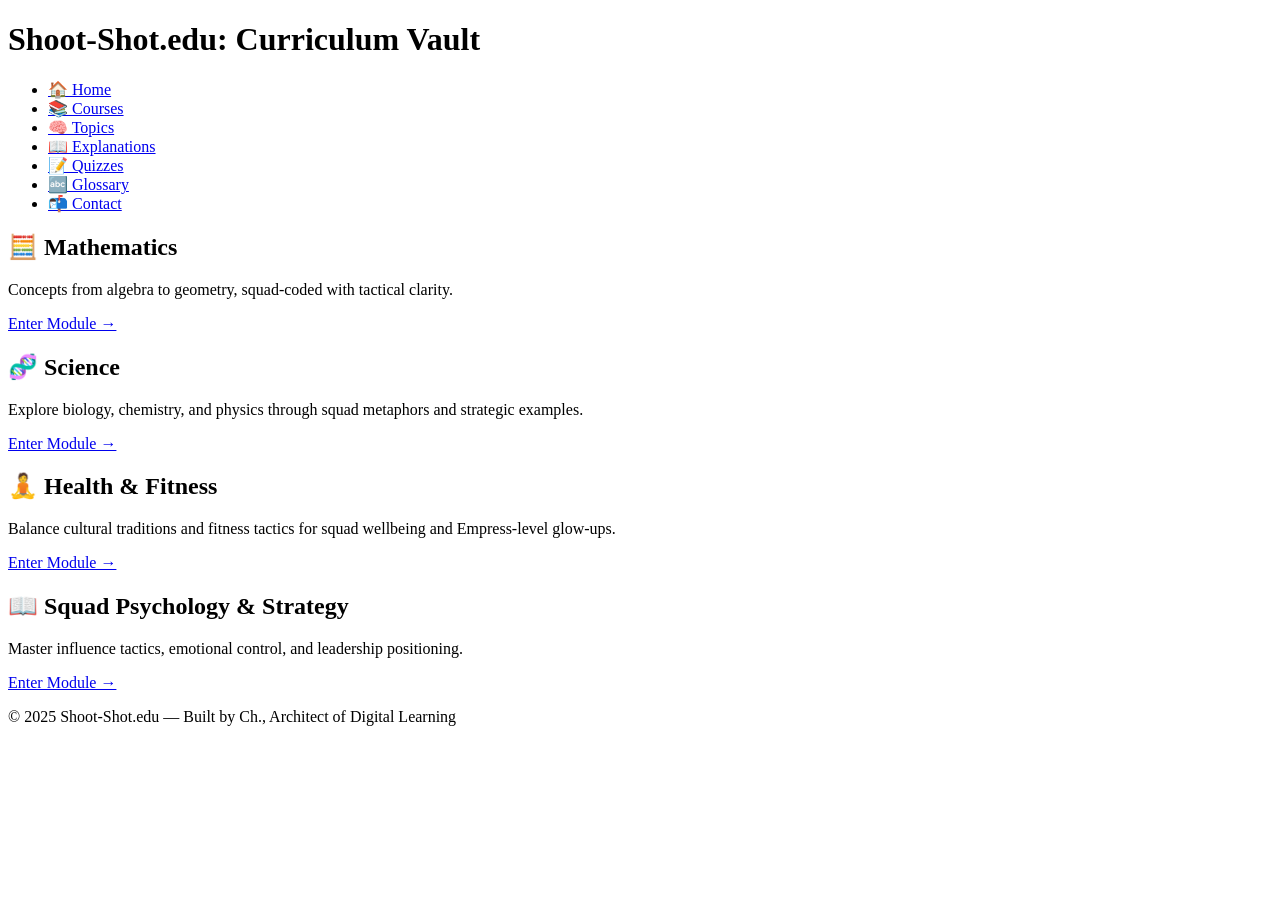
==== courses.html @ aea77cc2 "Create courses.html" ====
<!DOCTYPE html>
<html lang="en">
<head>
  <meta charset="UTF-8">
  <title>Courses | Shoot-Shot.edu</title>
  <link rel="stylesheet" href="style.css">
</head>
<body>
  <header>
    <h1>Shoot-Shot.edu: Curriculum Vault</h1>
    <nav>
      <ul>
        <li><a href="index.html">🏠 Home</a></li>
        <li><a href="courses.html">📚 Courses</a></li>
        <li><a href="topics.html">🧠 Topics</a></li>
        <li><a href="explanations.html">📖 Explanations</a></li>
        <li><a href="quizzes.html">📝 Quizzes</a></li>
        <li><a href="glossary.html">🔤 Glossary</a></li>
        <li><a href="contact.html">📬 Contact</a></li>
      </ul>
    </nav>
  </header>

  <main>
    <section>
      <h2>🧮 Mathematics</h2>
      <p>Concepts from algebra to geometry, squad-coded with tactical clarity.</p>
      <a href="math.html">Enter Module →</a>
    </section>

    <section>
      <h2>🧬 Science</h2>
      <p>Explore biology, chemistry, and physics through squad metaphors and strategic examples.</p>
      <a href="science.html">Enter Module →</a>
    </section>

    <section>
      <h2>🧘 Health & Fitness</h2>
      <p>Balance cultural traditions and fitness tactics for squad wellbeing and Empress-level glow-ups.</p>
      <a href="health.html">Enter Module →</a>
    </section>

    <section>
      <h2>📖 Squad Psychology & Strategy</h2>
      <p>Master influence tactics, emotional control, and leadership positioning.</p>
      <a href="squad-strategy.html">Enter Module →</a>
    </section>
  </main>

  <footer>
    <p>© 2025 Shoot-Shot.edu — Built by Ch., Architect of Digital Learning</p>
  </footer>
</body>
</html>
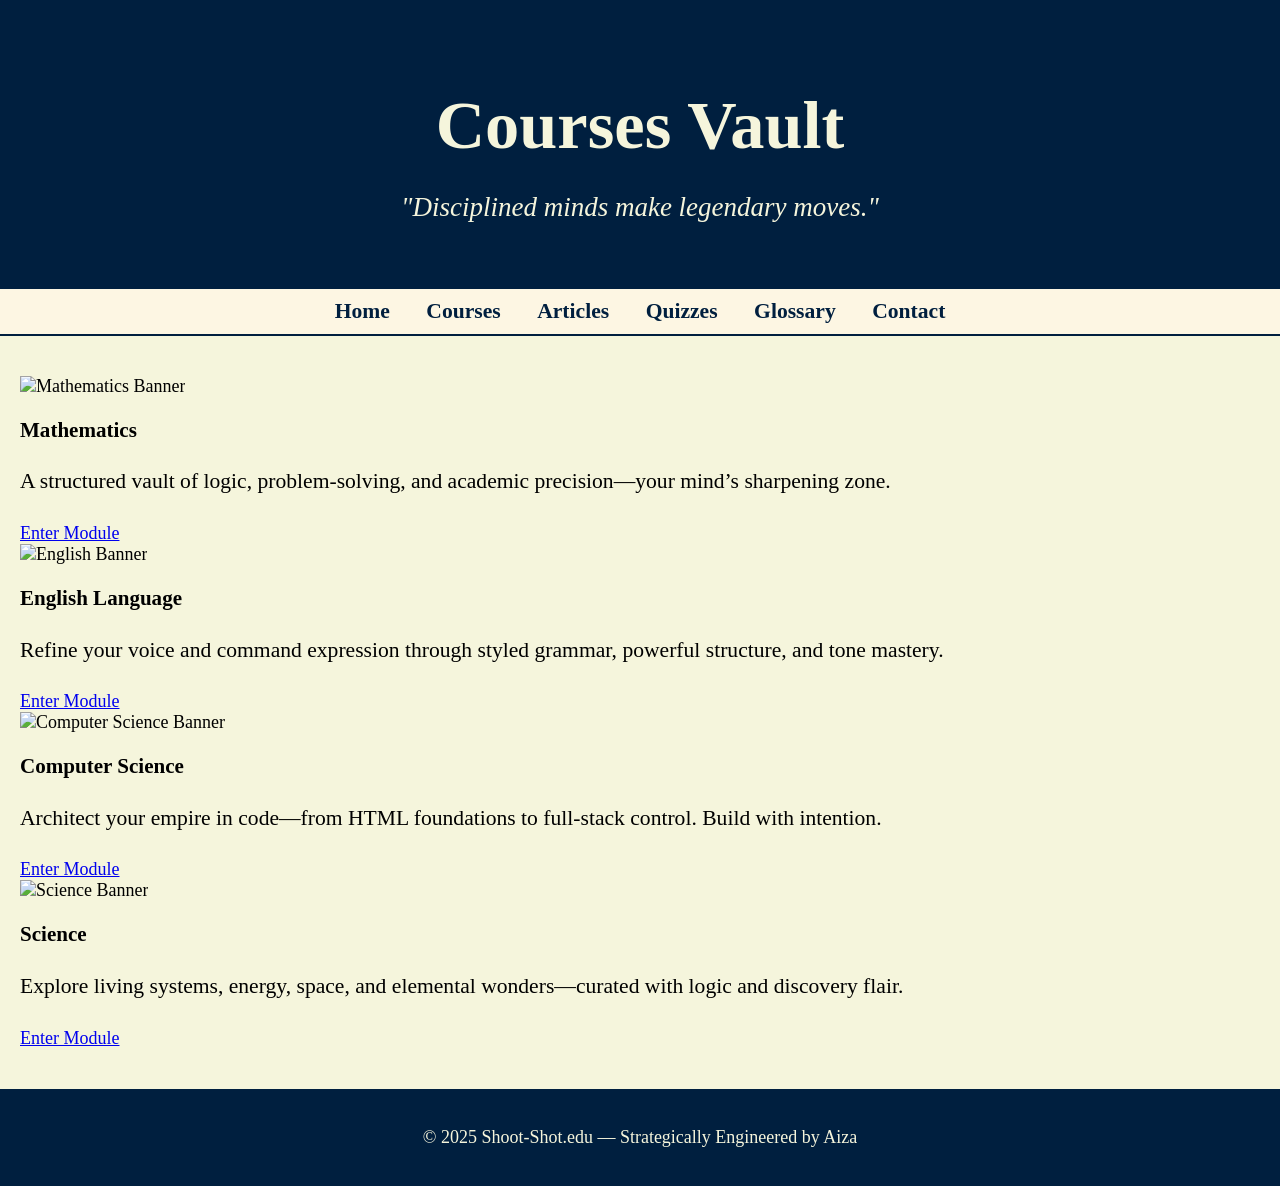
==== commit 16205046: "Update courses.html" ====
--- a/courses.html
+++ b/courses.html
@@ -1,54 +1,69 @@
 <!DOCTYPE html>
 <html lang="en">
 <head>
-  <meta charset="UTF-8">
+  <meta charset="UTF-8" />
   <title>Courses | Shoot-Shot.edu</title>
-  <link rel="stylesheet" href="style.css">
+  <link rel="stylesheet" href="style.css" />
 </head>
 <body>
+
   <header>
-    <h1>Shoot-Shot.edu: Curriculum Vault</h1>
-    <nav>
-      <ul>
-        <li><a href="index.html">🏠 Home</a></li>
-        <li><a href="courses.html">📚 Courses</a></li>
-        <li><a href="topics.html">🧠 Topics</a></li>
-        <li><a href="explanations.html">📖 Explanations</a></li>
-        <li><a href="quizzes.html">📝 Quizzes</a></li>
-        <li><a href="glossary.html">🔤 Glossary</a></li>
-        <li><a href="contact.html">📬 Contact</a></li>
-      </ul>
-    </nav>
+    <h1>Courses Vault</h1>
+    <p class="quote">"Disciplined minds make legendary moves."</p>
   </header>
 
+  <nav>
+    <ul>
+      <li><a href="index.html">Home</a></li>
+      <li><a href="courses.html">Courses</a></li>
+      <li><a href="topics.html">Articles</a></li>
+      <li><a href="quizzes.html">Quizzes</a></li>
+      <li><a href="glossary.html">Glossary</a></li>
+      <li><a href="contact.html">Contact</a></li>
+    </ul>
+  </nav>
+
   <main>
-    <section>
-      <h2>🧮 Mathematics</h2>
-      <p>Concepts from algebra to geometry, squad-coded with tactical clarity.</p>
-      <a href="math.html">Enter Module →</a>
-    </section>
+    <section class="course-grid">
 
-    <section>
-      <h2>🧬 Science</h2>
-      <p>Explore biology, chemistry, and physics through squad metaphors and strategic examples.</p>
-      <a href="science.html">Enter Module →</a>
-    </section>
+      <!-- Mathematics -->
+      <div class="course-card">
+        <img src="images/math-banner.jpg" alt="Mathematics Banner" />
+        <h3>Mathematics</h3>
+        <p>A structured vault of logic, problem-solving, and academic precision—your mind’s sharpening zone.</p>
+        <a href="math.html" class="course-btn">Enter Module</a>
+      </div>
 
-    <section>
-      <h2>🧘 Health & Fitness</h2>
-      <p>Balance cultural traditions and fitness tactics for squad wellbeing and Empress-level glow-ups.</p>
-      <a href="health.html">Enter Module →</a>
-    </section>
+      <!-- English Language -->
+      <div class="course-card">
+        <img src="images/english-banner.jpg" alt="English Banner" />
+        <h3>English Language</h3>
+        <p>Refine your voice and command expression through styled grammar, powerful structure, and tone mastery.</p>
+        <a href="english.html" class="course-btn">Enter Module</a>
+      </div>
 
-    <section>
-      <h2>📖 Squad Psychology & Strategy</h2>
-      <p>Master influence tactics, emotional control, and leadership positioning.</p>
-      <a href="squad-strategy.html">Enter Module →</a>
+      <!-- Computer Science -->
+      <div class="course-card">
+        <img src="images/cs-banner.jpg" alt="Computer Science Banner" />
+        <h3>Computer Science</h3>
+        <p>Architect your empire in code—from HTML foundations to full-stack control. Build with intention.</p>
+        <a href="cs.html" class="course-btn">Enter Module</a>
+      </div>
+
+      <!-- Science (Other) -->
+      <div class="course-card">
+        <img src="images/science-banner.jpg" alt="Science Banner" />
+        <h3>Science</h3>
+        <p>Explore living systems, energy, space, and elemental wonders—curated with logic and discovery flair.</p>
+        <a href="science.html" class="course-btn">Enter Module</a>
+      </div>
+
     </section>
   </main>
 
   <footer>
-    <p>© 2025 Shoot-Shot.edu — Built by Ch., Architect of Digital Learning</p>
+    <p>© 2025 Shoot-Shot.edu — Strategically Engineered by Aiza</p>
   </footer>
+
 </body>
 </html>
--- a/style.css
+++ b/style.css
@@ -0,0 +1,104 @@
+/* Global Styles */
+body {
+  font-family: 'Garamond', serif;
+  font-size: 18px;
+  background-color: #f5f5dc; /* Beige background */
+  color: #000;
+  margin: 0;
+  padding: 0;
+}
+
+/* Header */
+header {
+  background-color: #001f3f; /* Navy */
+  color: #f5f5dc;            /* Beige text */
+  padding: 40px 20px;
+  text-align: center;
+}
+
+header h1 {
+  font-size: 3.8em;
+  margin-bottom: 12px;
+}
+
+header .quote {
+  font-size: 1.5em;
+  font-style: italic;
+  margin-bottom: 24px;
+}
+
+/* Navigation Bar */
+nav {
+  background-color: #fdf6e3; /* Creamy background */
+  border-top: 2px solid #001f3f;
+  border-bottom: 2px solid #001f3f;
+  padding: 10px 0;
+  text-align: center;
+}
+
+nav ul {
+  list-style-type: none;
+  margin: 0;
+  padding: 0;
+}
+
+nav ul li {
+  display: inline-block;
+  margin: 0 16px;
+}
+
+nav ul li a {
+  font-size: 1.2em;
+  color: #001f3f;
+  text-decoration: none;
+  font-weight: bold;
+}
+
+nav ul li a:hover {
+  text-decoration: underline;
+}
+
+/* Main Content */
+main {
+  padding: 40px 20px;
+}
+
+/* Section Headings & Text */
+section h2 {
+  font-size: 1.6em;
+  margin-bottom: 12px;
+  color: #001f3f;
+}
+
+section p {
+  font-size: 1.2em;
+  line-height: 1.6;
+  margin-bottom: 24px;
+}
+
+/* Sign-In Button */
+.signin-btn {
+  background-color: #fdf6e3; /* Cream tone */
+  color: #001f3f;
+  font-family: 'Garamond', serif;
+  font-size: 1.3em;
+  font-weight: bold;
+  padding: 14px 32px;
+  border: 2px solid #001f3f;
+  border-radius: 8px;
+  cursor: pointer;
+  transition: background 0.3s ease;
+}
+
+.signin-btn:hover {
+  background-color: #f5e6ca; /* Slight hover shift */
+}
+
+/* Footer */
+footer {
+  background-color: #001f3f;
+  color: #f5f5dc;
+  text-align: center;
+  padding: 20px;
+  font-size: 1em;
+} 
